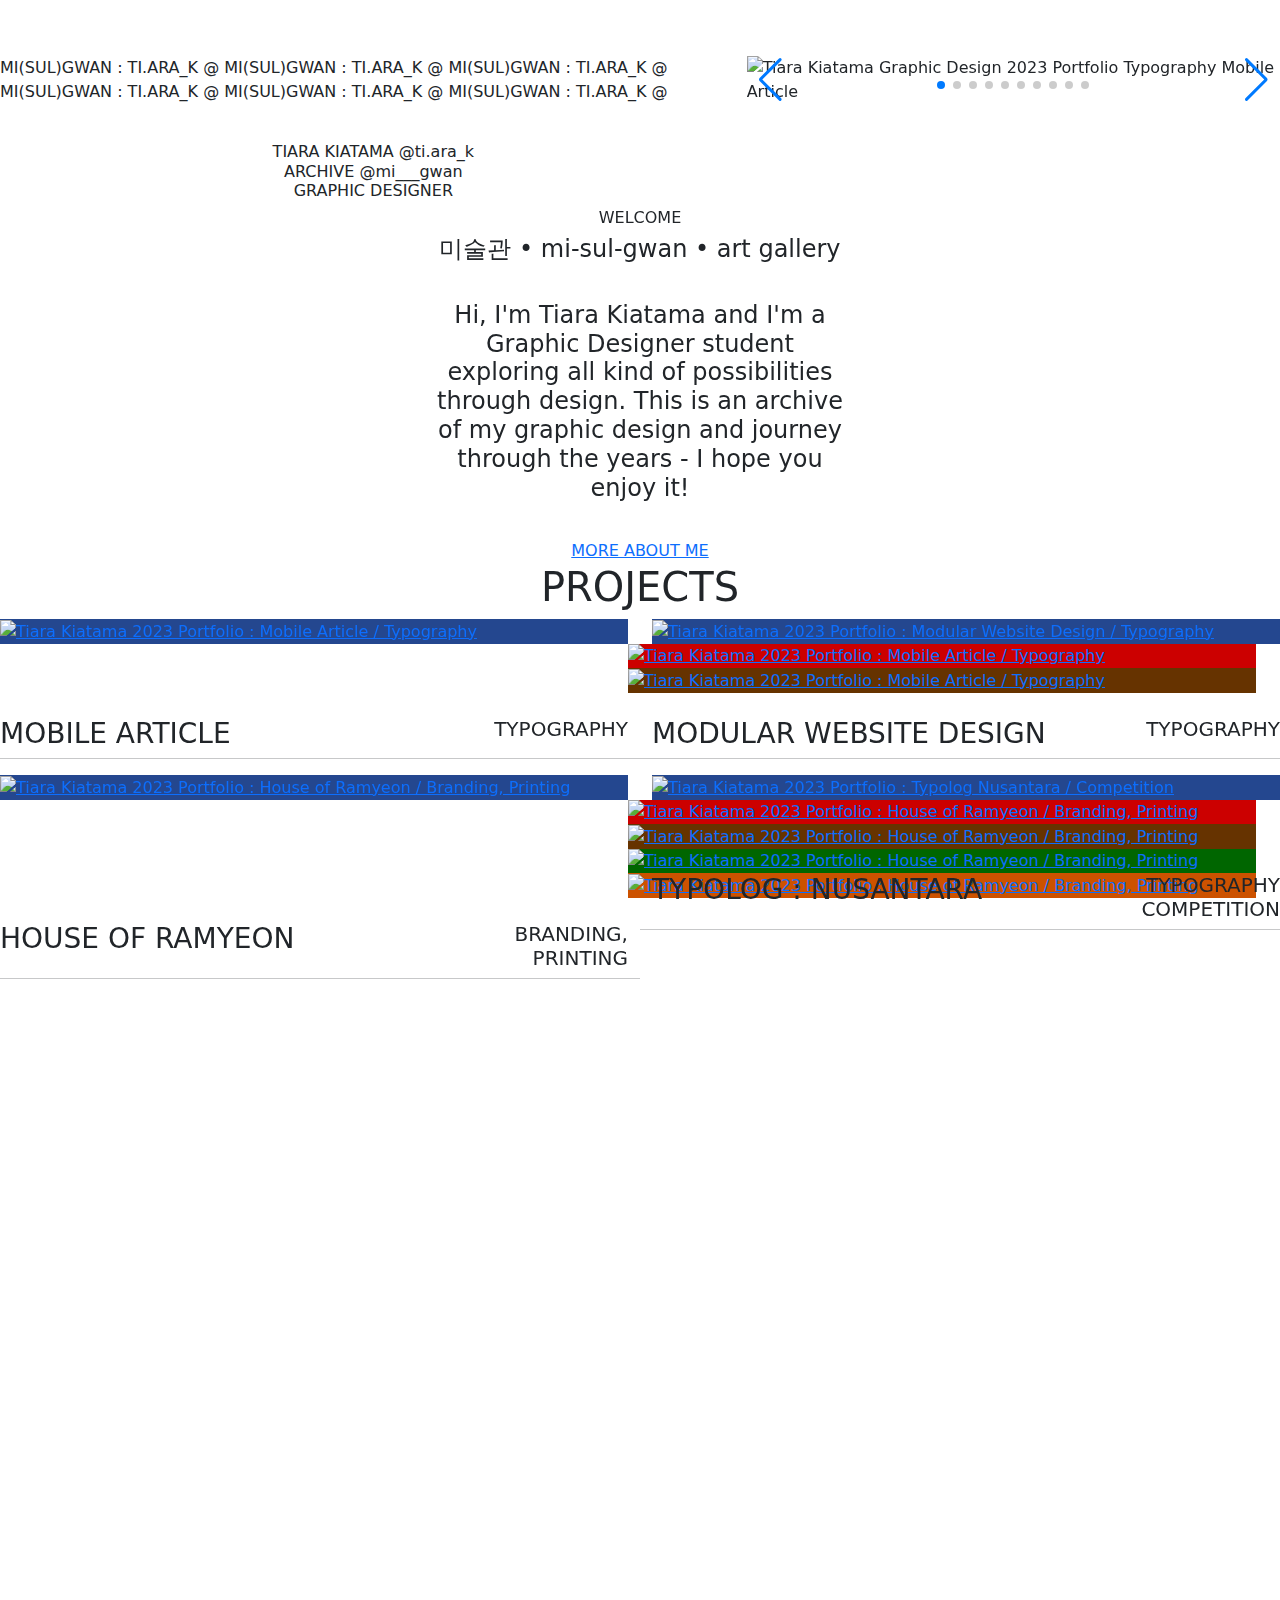
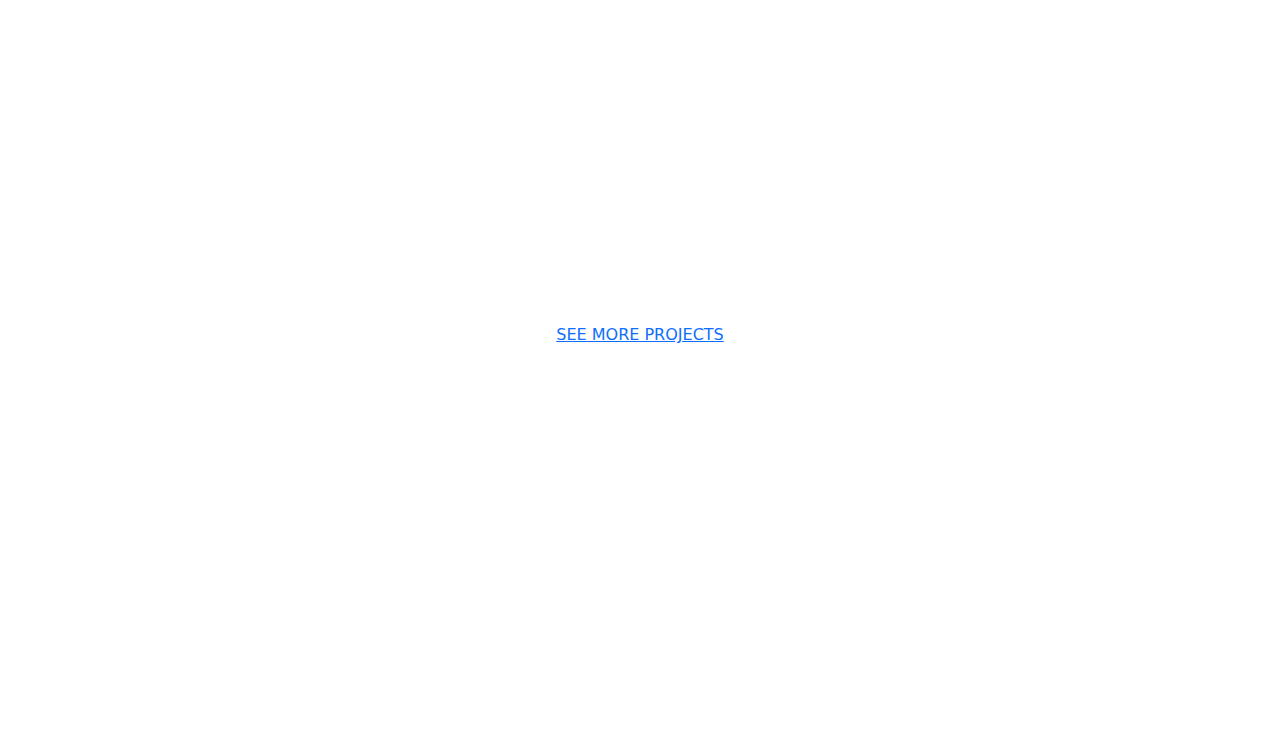
==== index.html @ 48b8a0bd "Add files via upload" ====
<!DOCTYPE html>
<html lang="en">
  <head>
    <meta charset="utf-8" />
    <meta http-equiv="X-UA-Compatible" content="IE=edge" />
    <meta name="viewport" content="width=device-width, initial-scale=1" />
    <title>MiSulGwan - Tiara Kiatama</title>
    <link
      href="https://cdn.jsdelivr.net/npm/bootstrap@5.3.3/dist/css/bootstrap.min.css"
      rel="stylesheet"
      integrity="sha384-QWTKZyjpPEjISv5WaRU9OFeRpok6YctnYmDr5pNlyT2bRjXh0JMhjY6hW+ALEwIH"
      crossorigin="anonymous"
    />
    <!--Codes for Animate on Scroll-->
    <link href="https://unpkg.com/aos@2.3.1/dist/aos.css" rel="stylesheet" />
    <!--Codes for Transition Style-->
    <link rel="stylesheet" href="https://unpkg.com/transition-style" />
    <!--Codes for Swiper JS-->
    <link
      rel="stylesheet"
      href="https://unpkg.com/swiper/swiper-bundle.min.css"
    />
    <!--Codes for Adobe Fonts-->
    <link rel="stylesheet" href="https://use.typekit.net/izb7ylz.css" />
    <!--Codes for CSS-->
    <link rel="stylesheet" href="asset/css/style.css" />
    <!--Codes for Script JS-->
    <script src="asset/js/script.js"></script>
    <link
      rel="stylesheet"
      href="https://cdn.jsdelivr.net/npm/swiper@11/swiper-bundle.min.css"
    />
  </head>
  <body>
    <!--Navigation Bar-->
    <nav
      class="navbar navbar-expand-sm custom-navbar sticky-top cursor"
      data-bs-theme="dark"
      s
    >
      <div class="container-fluid">
        <a class="navbar-brand" href="index.html">MI(SUL)GWAN</a>
        <button
          class="navbar-toggler"
          type="button-white"
          data-bs-toggle="offcanvas"
          data-bs-target="#offcanvasNavbar"
          aria-controls="offcanvasNavbar"
          aria-label="Toggle navigation"
        >
          <span class="navbar-toggler-icon"></span>
        </button>
        <div
          class="offcanvas offcanvas-end"
          tabindex="-1"
          id="offcanvasNavbar"
          aria-labelledby="offcanvasNavbarLabel"
        >
          <div class="offcanvas-header">
            <h5
              class="offcanvas-title"
              id="offcanvasWithBothOptionsLabel"
              aria-labelledby="offcanvasWithBothOptionsLabel"
            >
              MI(SUL)GWAN
            </h5>
            <button
              type="button"
              class="btn-close-white"
              data-bs-dismiss="offcanvas"
              aria-label="Close"
            ></button>
          </div>
          <div class="offcanvas-body">
            <ul class="navbar-nav justify-content-end flex-grow-1 pe-3">
              <li class="nav-item">
                <a class="nav-link" href="portfolio-projects.html">Projects</a>
              </li>
              <li class="nav-item">
                <a class="nav-link" href="#">About</a>
              </li>
              <li class="nav-item">
                <a class="nav-link" href="#">Contacts</a>
              </li>
            </ul>
          </div>
        </div>
      </div>
    </nav>
    <!--Codes for Main Landing Section-->
    <section transition-style="in:circle:hesitate">
      <div class="row gx-0 gy-5">
        <div class="col-lg-7 col-md-12 col-sm-12 col-xs-12">
          <div id="particles-js"></div>
          <div class="marquee">
            <div class="marquee-inner">
              <span>
                <div>
                  MI(SUL)GWAN : TI.ARA_K @ MI(SUL)GWAN : TI.ARA_K @ MI(SUL)GWAN
                  : TI.ARA_K @ &nbsp;
                </div>
              </span>
              <span>
                <div>
                  MI(SUL)GWAN : TI.ARA_K @ MI(SUL)GWAN : TI.ARA_K @ MI(SUL)GWAN
                  : TI.ARA_K @ &nbsp;
                </div>
              </span>
            </div>
          </div>
          <div class="row text-center section">
            <h6 class="text-col-gray">
              <br /><br />TIARA KIATAMA @ti.ara_k<br />ARCHIVE @mi___gwan<br />GRAPHIC
              DESIGNER
            </h6>
          </div>
        </div>
        <div class="col-lg-5 col-md-12 col-sm-12 col-xs-12 col-wrapper">
          <div class="swiper mySwiper cursor">
            <div class="swiper-wrapper">
              <div class="swiper-slide">
                <img
                  src="asset/img/tiara-kiatama-portfolio-2023-tipo-article-1.png"
                  alt="Tiara Kiatama Graphic Design 2023 Portfolio Typography Mobile Article"
                />
              </div>
              <div class="swiper-slide">
                <img
                  src="asset/img/tiara-kiatama-portfolio-2023-tipo-web-1.heic"
                  alt="Tiara Kiatama Graphic Design 2023 Portfolio Typography Desktop Article"
                />
              </div>
              <div class="swiper-slide">
                <img
                  src="asset/img/tiara-kiatama-portfolio-2023-procet-uts-1.heic"
                  alt="Tiara Kiatama Graphic Design 2023 Portfolio Printing Production Stationary"
                />
              </div>
              <div class="swiper-slide">
                <img
                  src="asset/img/tiara-kiatama-portfolio-2023-typolog-nusantara-1.heic"
                  alt="Tiara Kiatama Graphic Design 2023 Portfolio Typolog Typography Competiton"
                />
              </div>
              <div class="swiper-slide">
                <img
                  src="asset/img/tiara-kiatama-portfolio-2023-dg1-3-1.png"
                  alt="Tiara Kiatama Graphic Design 2023 Portfolio Advertorial"
                />
              </div>
              <div class="swiper-slide">
                <img
                  src="asset/img/tiara-kiatama-portfolio-2023-procet-dkv-1.heic"
                  alt="Tiara Kiatama Graphic Design 2023 Portfolio Printing Production DKV UPH Booklet"
                />
              </div>
              <div class="swiper-slide">
                <img
                  src="asset/img/tiara-kiatama-portfolio-2023-studkv-bts-1.heic"
                  alt="Tiara Kiatama Graphic Design 2023 Portfolio BTS 10 Year Discography"
                />
              </div>
              <div class="swiper-slide">
                <img
                  src="asset/img/tiara-kiatama-portfolio-2023-dg1-4-1.heic"
                  alt="Tiara Kiatama Graphic Design 2023 Portfolio Tourism Greece Poster & Brochure"
                />
              </div>
              <div class="swiper-slide">
                <img
                  src="asset/img/tiara-kiatama-portfolio-2023-tipo-mama-1.heic"
                  alt="Tiara Kiatama Graphic Design 2023 Portfolio Advance Typography System Mnet Asian Music Awards MAMA 2024"
                />
              </div>
              <div class="swiper-slide">
                <img
                  src="asset/img/tiara-kiatama-portfolio-2023-dg1-5-1.heic"
                  alt="Tiara Kiatama Graphic Design 2023 Portfolio Book Urban Gardening"
                />
              </div>
            </div>
            <div class="swiper-button-next"></div>
            <div class="swiper-button-prev"></div>
            <div class="swiper-pagination"></div>
          </div>
        </div>
      </div>
    </section>
    <!--Codes for Intro-->
    <section class="intro-section text-center">
      <div class="row gx-0 gy-5">
        <div class="col-xl-4 col-lg-3 col-md-2 col-sm-2 col-xs-1"></div>
        <div class="col-xl-4 col-lg-6 col-md-8 col-sm-8 col-xs-10">
          <div data-aos="fade-up" data-aos-duration="2000">
            <h6 class="text-col-gray">WELCOME</h6>
            <h4>미술관 • mi-sul-gwan • art gallery <br /><br /></h4>
            <h4>
              Hi, I'm Tiara Kiatama and I'm a Graphic Designer student exploring
              all kind of possibilities through design. This is an archive of my
              graphic design and journey through the years - I hope you enjoy
              it! <br /><br />
            </h4>
          </div>
          <a href="/" class="bn3637 bn37 cursor" data-aos="flip-left"
            >MORE ABOUT ME</a
          >
        </div>
        <div class="col-xl-4 col-lg-3 col-md-2 col-sm-2 col-xs-1"></div>
      </div>
    </section>
    <!--Codes for Project Title-->
    <section class="project-title-section">
      <h1 class="text-center" data-aos="fade-up" data-aos-duration="2000">
        PROJECTS
      </h1>
    </section>
    <!--Codes for DG Projects-->
    <section class="dg-project-section">
      <div class="row">
        <div
          class="col-xl-6 col-lg-6 col-md-6 col-sm-12 col-xs-12"
          data-aos="fade-up"
        >
          <a href="portfolio-2023-tipo-article.html">
            <div class="wrapper cursor">
              <div class="slider">
                <div class="slide">
                  <img
                    src="asset/img/tiara-kiatama-portfolio-2023-tipo-article-1.png"
                    alt="Tiara Kiatama 2023 Portfolio : Mobile Article / Typography"
                    class="img-fluid"
                    style="object-position: 82% 18%"
                  />
                </div>
                <div class="slide">
                  <img
                    src="asset/img/tiara-kiatama-portfolio-2023-tipo-article-3.png"
                    alt="Tiara Kiatama 2023 Portfolio : Mobile Article / Typography"
                    class="img-fluid"
                    style="object-position: 45% 55%"
                  />
                </div>
                <div class="slide">
                  <img
                    src="asset/img/tiara-kiatama-portfolio-2023-tipo-article-5.png"
                    alt="Tiara Kiatama 2023 Portfolio : Mobile Article / Typography"
                    class="img-fluid"
                    style="object-position: 80% 20%"
                  />
                </div>
              </div>
            </div>
          </a>
          <br />
          <div class="row">
            <div class="col-xl-8 col-lg-6 col-md-6 col-sm-6 col-xs-12">
              <h3 class="text-start">MOBILE ARTICLE</h3>
            </div>
            <div class="col-xl-4 col-lg-6 col-md-6 col-sm-6 col-xs-12 desc">
              <h5 class="text-end text-xs-start">TYPOGRAPHY</h5>
            </div>
            <hr />
          </div>
        </div>
        <div
          class="col-xl-6 col-lg-6 col-md-6 col-sm-12 col-xs-12"
          data-aos="fade-up"
        >
          <a href="portfolio-2023-tipo-website.html">
            <div class="wrapper cursor">
              <div class="slider">
                <div class="slide">
                  <img
                    src="asset/img/tiara-kiatama-portfolio-2023-tipo-web-1.heic"
                    alt="Tiara Kiatama 2023 Portfolio : Modular Website Design / Typography"
                    class="img-fluid"
                    style="object-position: 60% 40%"
                  />
                </div>
                <div class="slide">
                  <img
                    src="asset/img/tiara-kiatama-portfolio-2023-tipo-web-3.heic"
                    alt="Tiara Kiatama 2023 Portfolio : Modular Website Design / Typography"
                    class="img-fluid"
                    style="object-position: 68% 32%"
                  />
                </div>
                <div class="slide">
                  <img
                    src="asset/img/tiara-kiatama-portfolio-2023-tipo-web-4.heic"
                    alt="Tiara Kiatama 2023 Portfolio : Modular Website Design / Typography"
                    class="img-fluid"
                    style="object-position: 55% 45%"
                  />
                </div>
              </div>
            </div>
          </a>
          <br />
          <div class="row">
            <div class="col-xl-8 col-lg-6 col-md-6 col-sm-6 col-xs-12">
              <h3 class="text-start">MODULAR WEBSITE DESIGN</h3>
            </div>
            <div class="col-xl-4 col-lg-6 col-md-6 col-sm-6 col-xs-12 desc">
              <h5 class="text-end text-xs-start">TYPOGRAPHY</h5>
            </div>
            <hr />
          </div>
        </div>
        <div
          class="col-xl-6 col-lg-6 col-md-6 col-sm-12 col-xs-12"
          data-aos="fade-up"
        >
          <a href="portfolio-2023-printing-ramyeon.html">
            <div class="wrapper cursor">
              <div class="slider">
                <div class="slide">
                  <img
                    src="asset/img/tiara-kiatama-portfolio-2023-procet-uts-1.heic"
                    alt="Tiara Kiatama 2023 Portfolio : House of Ramyeon / Branding, Printing"
                    class="img-fluid"
                    style="object-position: 20% 80%"
                  />
                </div>
                <div class="slide">
                  <img
                    src="asset/img/tiara-kiatama-portfolio-2023-procet-uts-2.heic"
                    alt="Tiara Kiatama 2023 Portfolio : House of Ramyeon / Branding, Printing"
                    class="img-fluid"
                    style="object-position: 40% 60%"
                  />
                </div>
                <div class="slide">
                  <img
                    src="asset/img/tiara-kiatama-portfolio-2023-procet-uts-3.heic"
                    alt="Tiara Kiatama 2023 Portfolio : House of Ramyeon / Branding, Printing"
                    class="img-fluid"
                    style="object-position: 75% 25%"
                  />
                </div>
                <div class="slide">
                  <img
                    src="asset/img/tiara-kiatama-portfolio-2023-procet-uts-4.heic"
                    alt="Tiara Kiatama 2023 Portfolio : House of Ramyeon / Branding, Printing"
                    class="img-fluid"
                    style="object-position: 35% 65%"
                  />
                </div>
                <div class="slide">
                  <img
                    src="asset/img/tiara-kiatama-portfolio-2023-procet-uts-5.heic"
                    alt="Tiara Kiatama 2023 Portfolio : House of Ramyeon / Branding, Printing"
                    class="img-fluid"
                    style="object-position: 50% 50%"
                  />
                </div>
              </div>
            </div>
          </a>
          <br />
          <div class="row">
            <div class="col-xl-8 col-lg-6 col-md-6 col-sm-6 col-xs-12">
              <h3 class="text-start">HOUSE OF RAMYEON</h3>
            </div>
            <div class="col-xl-4 col-lg-6 col-md-6 col-sm-6 col-xs-12 desc">
              <h5 class="text-end text-xs-start">BRANDING, PRINTING</h5>
            </div>
            <hr />
          </div>
        </div>
        <div
          class="col-xl-6 col-lg-6 col-md-6 col-sm-12 col-xs-12"
          data-aos="fade-up"
        >
          <a href="portfolio-2023-typolog-nusantara.html">
            <div class="wrapper cursor">
              <div class="slider">
                <div class="slide">
                  <img
                    src="asset/img/tiara-kiatama-portfolio-2023-typolog-nusantara-1.heic"
                    alt="Tiara Kiatama 2023 Portfolio : Typolog Nusantara / Competition"
                    class="img-fluid"
                    style="object-position: 52% 48%"
                  />
                </div>
                <div class="slide">
                  <img
                    src="asset/img/tiara-kiatama-portfolio-2023-typolog-nusantara-2.heic"
                    alt="Tiara Kiatama 2023 Portfolio : Typolog Nusantara / Competition"
                    class="img-fluid"
                    style="object-position: 25% 75%"
                  />
                </div>
                <div class="slide">
                  <img
                    src="asset/img/tiara-kiatama-portfolio-2023-typolog-nusantara-3.heic"
                    alt="Tiara Kiatama 2023 Portfolio : Typolog Nusantara / Competition"
                    class="img-fluid"
                    style="object-position: 60% 40%"
                  />
                </div>
              </div>
            </div>
          </a>
          <br />
          <div class="row">
            <div class="col-xl-8 col-lg-6 col-md-6 col-sm-6 col-xs-12">
              <h3 class="text-start">TYPOLOG : NUSANTARA</h3>
            </div>
            <div class="col-xl-4 col-lg-6 col-md-6 col-sm-6 col-xs-12 desc">
              <h5 class="text-end text-xs-start">TYPOGRAPHY COMPETITION</h5>
            </div>
            <hr />
          </div>
        </div>
        <div
          class="col-xl-6 col-lg-6 col-md-6 col-sm-12 col-xs-12"
          data-aos="fade-up"
        >
          <a href="portfolio-2023-dg-synesthesia.html">
            <div class="wrapper cursor">
              <div class="slider">
                <div class="slide">
                  <img
                    src="asset/img/tiara-kiatama-portfolio-2023-dg1-3-1.png"
                    alt="Tiara Kiatama 2023 Portfolio : Music Synesthesia Advertorial / Graphic Design"
                    class="img-fluid"
                    style="object-position: 60% 40%"
                  />
                </div>
                <div class="slide">
                  <img
                    src="asset/img/tiara-kiatama-portfolio-2023-dg1-3-2.png"
                    alt="Tiara Kiatama 2023 Portfolio : Music Synesthesia Advertorial / Graphic Design"
                    class="img-fluid"
                    style="object-position: 60% 40%"
                  />
                </div>
                <div class="slide">
                  <img
                    src="asset/img/tiara-kiatama-portfolio-2023-dg1-3-3.png"
                    alt="Tiara Kiatama 2023 Portfolio : Music Synesthesia Advertorial / Graphic Design"
                    class="img-fluid"
                    style="object-position: 60% 40%"
                  />
                </div>
              </div>
            </div>
          </a>
          <br />
          <div class="row">
            <div class="col-xl-8 col-lg-6 col-md-6 col-sm-6 col-xs-12">
              <h3 class="text-start">MUSIC SYNESTHESIA ADVERTORIAL</h3>
            </div>
            <div class="col-xl-4 col-lg-6 col-md-6 col-sm-6 col-xs-12 desc">
              <h5 class="text-end text-xs-start">GRAPHIC DESIGN</h5>
            </div>
            <hr />
          </div>
        </div>
        <div
          class="col-xl-6 col-lg-6 col-md-6 col-sm-12 col-xs-12"
          data-aos="fade-up"
        >
          <a href="portfolio-2023-print-dkv-uph-booklet.html">
            <div class="wrapper cursor">
              <div class="slider">
                <div class="slide">
                  <img
                    src="asset/img/tiara-kiatama-portfolio-2023-procet-dkv-1.heic"
                    alt="Tiara Kiatama 2023 Portfolio : DKV UPH Booklet / Printing"
                    class="img-fluid"
                    style="object-position: 55% 45%"
                  />
                </div>
                <div class="slide">
                  <img
                    src="asset/img/tiara-kiatama-portfolio-2023-procet-dkv-2.heic"
                    alt="Tiara Kiatama 2023 Portfolio : DKV UPH Booklet / Printing"
                    class="img-fluid"
                    style="object-position: 60% 40%"
                  />
                </div>
              </div>
            </div>
          </a>
          <br />
          <div class="row">
            <div class="col-xl-8 col-lg-6 col-md-6 col-sm-6 col-xs-12">
              <h3 class="text-start">DKV UPH BOOKLET</h3>
            </div>
            <div class="col-xl-4 col-lg-6 col-md-6 col-sm-6 col-xs-12 desc">
              <h5 class="text-end text-xs-start">PRINTING</h5>
            </div>
            <hr />
          </div>
        </div>
        <div
          class="col-xl-6 col-lg-6 col-md-6 col-sm-12 col-xs-12"
          data-aos="fade-up"
        >
          <a href="portfolio-2023-bts-discography.html">
            <div class="wrapper cursor">
              <div class="slider">
                <div class="slide">
                  <img
                    src="asset/img/tiara-kiatama-portfolio-2023-studkv-bts-1.heic"
                    alt="Tiara Kiatama 2023 Portfolio : BTS 10 Year Discography / Bookmark"
                    class="img-fluid"
                    style="object-position: 65% 35%"
                  />
                </div>
                <div class="slide">
                  <img
                    src="asset/img/tiara-kiatama-portfolio-2023-studkv-bts-2.heic"
                    alt="Tiara Kiatama 2023 Portfolio : BTS 10 Year Discography / Bookmark"
                    class="img-fluid"
                    style="object-position: 50% 50%"
                  />
                </div>
              </div>
            </div>
          </a>
          <br />
          <div class="row">
            <div class="col-xl-8 col-lg-6 col-md-6 col-sm-6 col-xs-12">
              <h3 class="text-start">BTS 10 YEAR DISCOGRAPHY</h3>
            </div>
            <div class="col-xl-4 col-lg-6 col-md-6 col-sm-6 col-xs-12 desc">
              <h5 class="text-end text-xs-start">BOOKMARK</h5>
            </div>
            <hr />
          </div>
        </div>
        <div
          class="col-xl-6 col-lg-6 col-md-6 col-sm-12 col-xs-12"
          data-aos="fade-up"
        >
          <a href="portfolio-2023-dg-greece-tourism.html">
            <div class="wrapper cursor">
              <div class="slider">
                <div class="slide">
                  <img
                    src="asset/img/tiara-kiatama-portfolio-2023-dg1-4-1.heic"
                    alt="Tiara Kiatama 2023 Portfolio : Greece Tourism Promotional Tools / Graphic Design"
                    class="img-fluid"
                    style="object-position: 80% 20%"
                  />
                </div>
                <div class="slide">
                  <img
                    src="asset/img/tiara-kiatama-portfolio-2023-dg1-4-2.heic"
                    alt="Tiara Kiatama 2023 Portfolio : Greece Tourism Promotional Tools / Graphic Design"
                    class="img-fluid"
                    style="object-position: 85% 15%"
                  />
                </div>
                <div class="slide">
                  <img
                    src="asset/img/tiara-kiatama-portfolio-2023-dg1-4-3-1.png"
                    alt="Tiara Kiatama 2023 Portfolio : Greece Tourism Promotional Tools / Graphic Design"
                    class="img-fluid"
                    style="object-position: 50% 50%"
                  />
                </div>
                <div class="slide">
                  <img
                    src="asset/img/tiara-kiatama-portfolio-2023-dg1-4-3-2.png"
                    alt="Tiara Kiatama 2023 Portfolio : Greece Tourism Promotional
                Tools / Graphic Design"
                    class="img-fluid"
                    style="object-position: 50% 50%"
                  />
                </div>
                <div class="slide">
                  <img
                    src="asset/img/tiara-kiatama-portfolio-2023-dg1-4-3-3.png"
                    alt="Tiara Kiatama 2023 Portfolio : Greece Tourism Promotional Tools / Graphic Design"
                    class="img-fluid"
                    style="object-position: 50% 50%"
                  />
                </div>
              </div>
            </div>
          </a>
          <br />
          <div class="row">
            <div class="col-xl-8 col-lg-8 col-md-6 col-sm-6 col-xs-12">
              <h3 class="text-start">GREECE TOURISM PROMOTIONAL TOOLS</h3>
            </div>
            <div class="col-xl-4 col-lg-4 col-md-6 col-sm-6 col-xs-12 desc">
              <h5 class="text-end text-xs-start">GRAPHIC DESIGN</h5>
            </div>
            <hr />
          </div>
        </div>
        <div
          class="col-xl-6 col-lg-6 col-md-6 col-sm-12 col-xs-12"
          data-aos="fade-up"
        >
          <a href="portfolio-2023-tipo-mama-awards-2024.html">
            <div class="wrapper cursor">
              <div class="slider">
                <div class="slide">
                  <img
                    src="asset/img/tiara-kiatama-portfolio-2023-tipo-mama-1.heic"
                    alt="Tiara Kiatama 2023 Portfolio : MAMA Awards 2024 Event Tools / Typography"
                    class="img-fluid"
                    style="object-position: 75% 25%"
                  />
                </div>
                <div class="slide">
                  <img
                    src="asset/img/tiara-kiatama-portfolio-2023-tipo-mama-2.heic"
                    alt="Tiara Kiatama 2023 Portfolio : MAMA Awards 2024 Event Tools / Typography"
                    class="img-fluid"
                    style="object-position: 60% 40%"
                  />
                </div>
                <div class="slide">
                  <img
                    src="asset/img/tiara-kiatama-portfolio-2023-tipo-mama-3.heic"
                    alt="Tiara Kiatama 2023 Portfolio : MAMA Awards 2024 Event Tools / Typography"
                    class="img-fluid"
                    style="object-position: 50% 50%"
                  />
                </div>
                <div class="slide">
                  <img
                    src="asset/img/tiara-kiatama-portfolio-2023-tipo-mama-4.heic"
                    alt="Tiara Kiatama 2023 Portfolio : MAMA Awards 2024 Event Tools / Typography"
                    class="img-fluid"
                    style="object-position: 40% 60%"
                  />
                </div>
                <div class="slide">
                  <img
                    src="asset/img/tiara-kiatama-portfolio-2023-tipo-mama-5.heic"
                    alt="Tiara Kiatama 2023 Portfolio : MAMA Awards 2024 Event Tools / Typography"
                    class="img-fluid"
                    style="object-position: 10% 90%"
                  />
                </div>
                <div class="slide">
                  <img
                    src="asset/img/tiara-kiatama-portfolio-2023-tipo-mama-6.heic"
                    alt="Tiara Kiatama 2023 Portfolio : MAMA Awards 2024 Event Tools / Typography"
                    class="img-fluid"
                    style="object-position: 35% 65%"
                  />
                </div>
                <div class="slide">
                  <img
                    src="asset/img/tiara-kiatama-portfolio-2023-tipo-mama-7.heic"
                    alt="Tiara Kiatama 2023 Portfolio : MAMA Awards 2024 Event Tools / Typography"
                    class="img-fluid"
                    style="object-position: 60% 40%"
                  />
                </div>
                <div class="slide">
                  <img
                    src="asset/img/tiara-kiatama-portfolio-2023-tipo-mama-8.heic"
                    alt="Tiara Kiatama 2023 Portfolio : MAMA Awards 2024 Event Tools / Typography"
                    class="img-fluid"
                    style="object-position: 50% 50%"
                  />
                </div>
              </div>
            </div>
          </a>
          <br />
          <div class="row">
            <div class="col-xl-8 col-lg-6 col-md-6 col-sm-6 col-xs-12">
              <h3 class="text-start">MAMA AWARDS 2024 EVENT TOOLS</h3>
            </div>
            <div class="col-xl-4 col-lg-6 col-md-6 col-sm-6 col-xs-12 desc">
              <h5 class="text-end text-xs-start">TYPOGRAPHY</h5>
            </div>
            <hr />
          </div>
        </div>
        <div
          class="col-xl-6 col-lg-6 col-md-6 col-sm-12 col-xs-12"
          data-aos="fade-up"
        >
          <a href="portfolio-2023-dg-urban-gardening.html">
            <div class="wrapper cursor">
              <div class="slider">
                <div class="slide">
                  <img
                    src="asset/img/tiara-kiatama-portfolio-2023-dg1-5-1.heic"
                    alt="Tiara Kiatama 2023 Portfolio : Urban Gardening Book Design / Graphic Design"
                    class="img-fluid"
                    style="object-position: 50% 50%"
                  />
                </div>
                <div class="slide">
                  <img
                    src="asset/img/tiara-kiatama-portfolio-2023-dg1-5-2.heic"
                    alt="Tiara Kiatama 2023 Portfolio : Urban Gardening Book Design / Graphic Design"
                    class="img-fluid"
                    style="object-position: 50% 50%"
                  />
                </div>
                <div class="slide">
                  <img
                    src="asset/img/tiara-kiatama-portfolio-2023-dg1-5-3.heic"
                    alt="Tiara Kiatama 2023 Portfolio : Urban Gardening Book Design / Graphic Design"
                    class="img-fluid"
                    style="object-position: 50% 50%"
                  />
                </div>
                <div class="slide">
                  <img
                    src="asset/img/tiara-kiatama-portfolio-2023-dg1-5-4.heic"
                    alt="Tiara Kiatama 2023 Portfolio : Urban Gardening Book Design / Graphic Design"
                    class="img-fluid"
                    style="object-position: 50% 50%"
                  />
                </div>
              </div>
            </div>
          </a>
          <br />
          <div class="row">
            <div class="col-xl-8 col-lg-6 col-md-6 col-sm-6 col-xs-12">
              <h3 class="text-start">URBAN GARDENING BOOK DESIGN</h3>
            </div>
            <div class="col-xl-4 col-lg-6 col-md-6 col-sm-6 col-xs-12 desc">
              <h5 class="text-end text-xs-start">GRAPHIC DESIGN</h5>
            </div>
            <hr />
          </div>
        </div>
      </div>
    </section>
    <!--Codes for More Project Button-->
    <section class="more-project-section text-center">
      <a
        href="portfolio-projects.html"
        class="bn3637 bn37 cursor"
        data-aos="flip-left"
        >SEE MORE PROJECTS</a
      >
    </section>
    <!--Codes for Contacts-->
    <section class="contacts cursor" data-aos="fade-up">
      <div class="row">
        <div class="col-xl-6 col-lg-6 col-md-6 col-sm-6 col-xs-6">
          <h2>MI(SUL)GWAN</h2>
          <br />
          <h4>
            <ul class="no-bullet">
              <li>
                <a href="portfolio-projects.html">Projects</a>
              </li>
              <li>
                <a href="#">About</a>
              </li>
              <li>
                <a href="#">Contacts</a>
              </li>
            </ul>
          </h4>
        </div>
        <div
          class="col-xl-6 col-lg-6 col-md-6 col-sm-6 col-xs-6 text-end contacts-right"
        >
          <h2 style="visibility: hidden">MI(SUL)GWAN</h2>
          <br />
          <h4>
            <ul class="no-bullet contacts-align-right">
              <li>
                <a href="https://www.instagram.com/ti.ara_k/"
                  ><span>
                    ti.ara_k
                    <i class="fab fa-instagram fa-xl fa-border"></i></span
                ></a>
              </li>
              <br />
              <li>
                <a href="https://www.instagram.com/mi___gwan/">
                  <span>
                    mi___gwan <i class="fab fa-instagram fa-xl fa-border"></i
                  ></span>
                </a>
              </li>
              <br />
              <li>
                <a href="www.behance.net/tiarakiatama">
                  <span>
                    Behance<i
                      class="fa-brands fa-square-behance fa-xl fa-border"
                    ></i
                  ></span>
                </a>
              </li>
            </ul>
          </h4>
          <br />
          <br />
          <h6 class="text-col-gray">LAST UPDATED : MAY 2024</h6>
        </div>
      </div>
    </section>
    <!--Script untuk GSAP-->
    <script src="https://cdn.jsdelivr.net/npm/gsap@3.12.5/dist/gsap.min.js"></script>
    <!--Codes for Script JS-->
    <script src="asset/js/script.js"></script>
    <!--Codes for Script (Bootstrap, Animate on Scroll, Font Awesome)-->
    <script
      src="https://cdn.jsdelivr.net/npm/@popperjs/core@2.11.8/dist/umd/popper.min.js"
      integrity="sha384-I7E8VVD/ismYTF4hNIPjVp/Zjvgyol6VFvRkX/vR+Vc4jQkC+hVqc2pM8ODewa9r"
      crossorigin="anonymous"
    ></script>
    <script
      src="https://cdn.jsdelivr.net/npm/bootstrap@5.3.3/dist/js/bootstrap.min.js"
      integrity="sha384-0pUGZvbkm6XF6gxjEnlmuGrJXVbNuzT9qBBavbLwCsOGabYfZo0T0to5eqruptLy"
      crossorigin="anonymous"
    ></script>
    <script
      src="https://kit.fontawesome.com/e5a2d57aa1.js"
      crossorigin="anonymous"
    ></script>
    <!-- Script for Animate on Scroll-->
    <script src="https://unpkg.com/aos@2.3.1/dist/aos.js"></script>
    <script>
      AOS.init();
    </script>
    <!-- Swiper JS -->
    <script src="https://cdn.jsdelivr.net/npm/swiper@11/swiper-bundle.min.js"></script>
    <!-- Initialize Swiper -->
    <script>
      var swiper = new Swiper(".mySwiper", {
        spaceBetween: 30,
        centeredSlides: true,
        rewind: true,
        autoplay: {
          delay: 2500,
          disableOnInteraction: false,
        },
        pagination: {
          el: ".swiper-pagination",
          clickable: true,
        },
        navigation: {
          nextEl: ".swiper-button-next",
          prevEl: ".swiper-button-prev",
        },
      });
    </script>
    <!-- Script untuk Particles.js -->
    <script src="https://cdn.jsdelivr.net/particles.js/2.0.0/particles.min.js"></script>
    <script>
      particlesJS("particles-js", {
        particles: {
          number: { value: 80, density: { enable: true, value_area: 800 } },
          color: { value: "#aaaaaa" },
          shape: {
            type: "circle",
            stroke: { width: 0, color: "#aaaaaa" },
            polygon: { nb_sides: 5 },
          },
          opacity: {
            value: 0.5,
            random: false,
            anim: { enable: false, speed: 1, opacity_min: 0.1, sync: false },
          },
          size: {
            value: 5,
            random: true,
            anim: { enable: false, speed: 40, size_min: 0.1, sync: false },
          },
          line_linked: {
            enable: true,
            distance: 150,
            color: "#aaaaaa",
            opacity: 0.4,
            width: 1,
          },
          move: {
            enable: true,
            speed: 6,
            direction: "none",
            random: false,
            straight: false,
            out_mode: "out",
            bounce: false,
            attract: { enable: false, rotateX: 600, rotateY: 1200 },
          },
        },
        interactivity: {
          detect_on: "canvas",
          events: {
            onhover: { enable: true, mode: "repulse" },
            onclick: { enable: true, mode: "push" },
            resize: true,
          },
          modes: {
            grab: { distance: 400, line_linked: { opacity: 1 } },
            bubble: {
              distance: 400,
              size: 40,
              duration: 2,
              opacity: 8,
              speed: 3,
            },
            repulse: { distance: 200, duration: 0.4 },
            push: { particles_nb: 4 },
            remove: { particles_nb: 2 },
          },
        },
        retina_detect: true,
      });
    </script>
    <script>
      console.clear();

      const colors = [
        "#24478f",
        "#cc0000",
        "#663300",
        "#006600",
        "#cc5200",
        "#6b00b3",
      ];
      const duration = 2.5;
      const hoverDelay = 1000;

      const wrappers = document.querySelectorAll(".wrapper");

      wrappers.forEach((wrapper) => {
        const slides = wrapper.querySelectorAll(".slide");
        const slidesAmount = slides.length;
        let currentIndex = 0;
        let isTweening = false;
        let isMouseIn = false;
        let hoverTimeout;

        slides.forEach((slide, i) => {
          gsap.set(slide, {
            backgroundColor: colors[i],
            xPercent: i > 0 && 100,
          });
        });

        const gotoSlide = () => {
          if (isTweening) return;

          isTweening = true;
          const target = slides[currentIndex];
          gsap.to(target, {
            xPercent: -100,
            duration: duration,
            onComplete: () => {
              gsap.set(target, { xPercent: 100 });
              isTweening = false;
              if (isMouseIn) {
                gotoSlide();
              } else {
                isTweening = true;
                gsap.to(slides[currentIndex], {
                  xPercent: -100,
                  duration: duration,
                });
                gsap.to(slides[0], {
                  xPercent: 0,
                  duration: duration,
                  onComplete: () => {
                    gsap.set(slides[currentIndex], { xPercent: 100 });
                    currentIndex = 0;
                    isTweening = false;
                  },
                });
              }
            },
          });

          if (slides[currentIndex + 1]) {
            gsap.to(slides[currentIndex + 1], {
              xPercent: 0,
              duration: duration,
            });
            currentIndex++;
          } else {
            gsap.to(slides[0], { xPercent: 0, duration: duration });
            currentIndex = 0;
          }
        };

        const startAutoplay = () => {
          hoverTimeout = setTimeout(() => {
            isMouseIn = true;
            gotoSlide();
          }, hoverDelay);
        };

        const stopAutoplay = () => {
          clearTimeout(hoverTimeout);
          isMouseIn = false;
        };

        wrapper.addEventListener("mouseenter", startAutoplay);
        wrapper.addEventListener("mouseleave", stopAutoplay);
      });
    </script>
  </body>
</html>
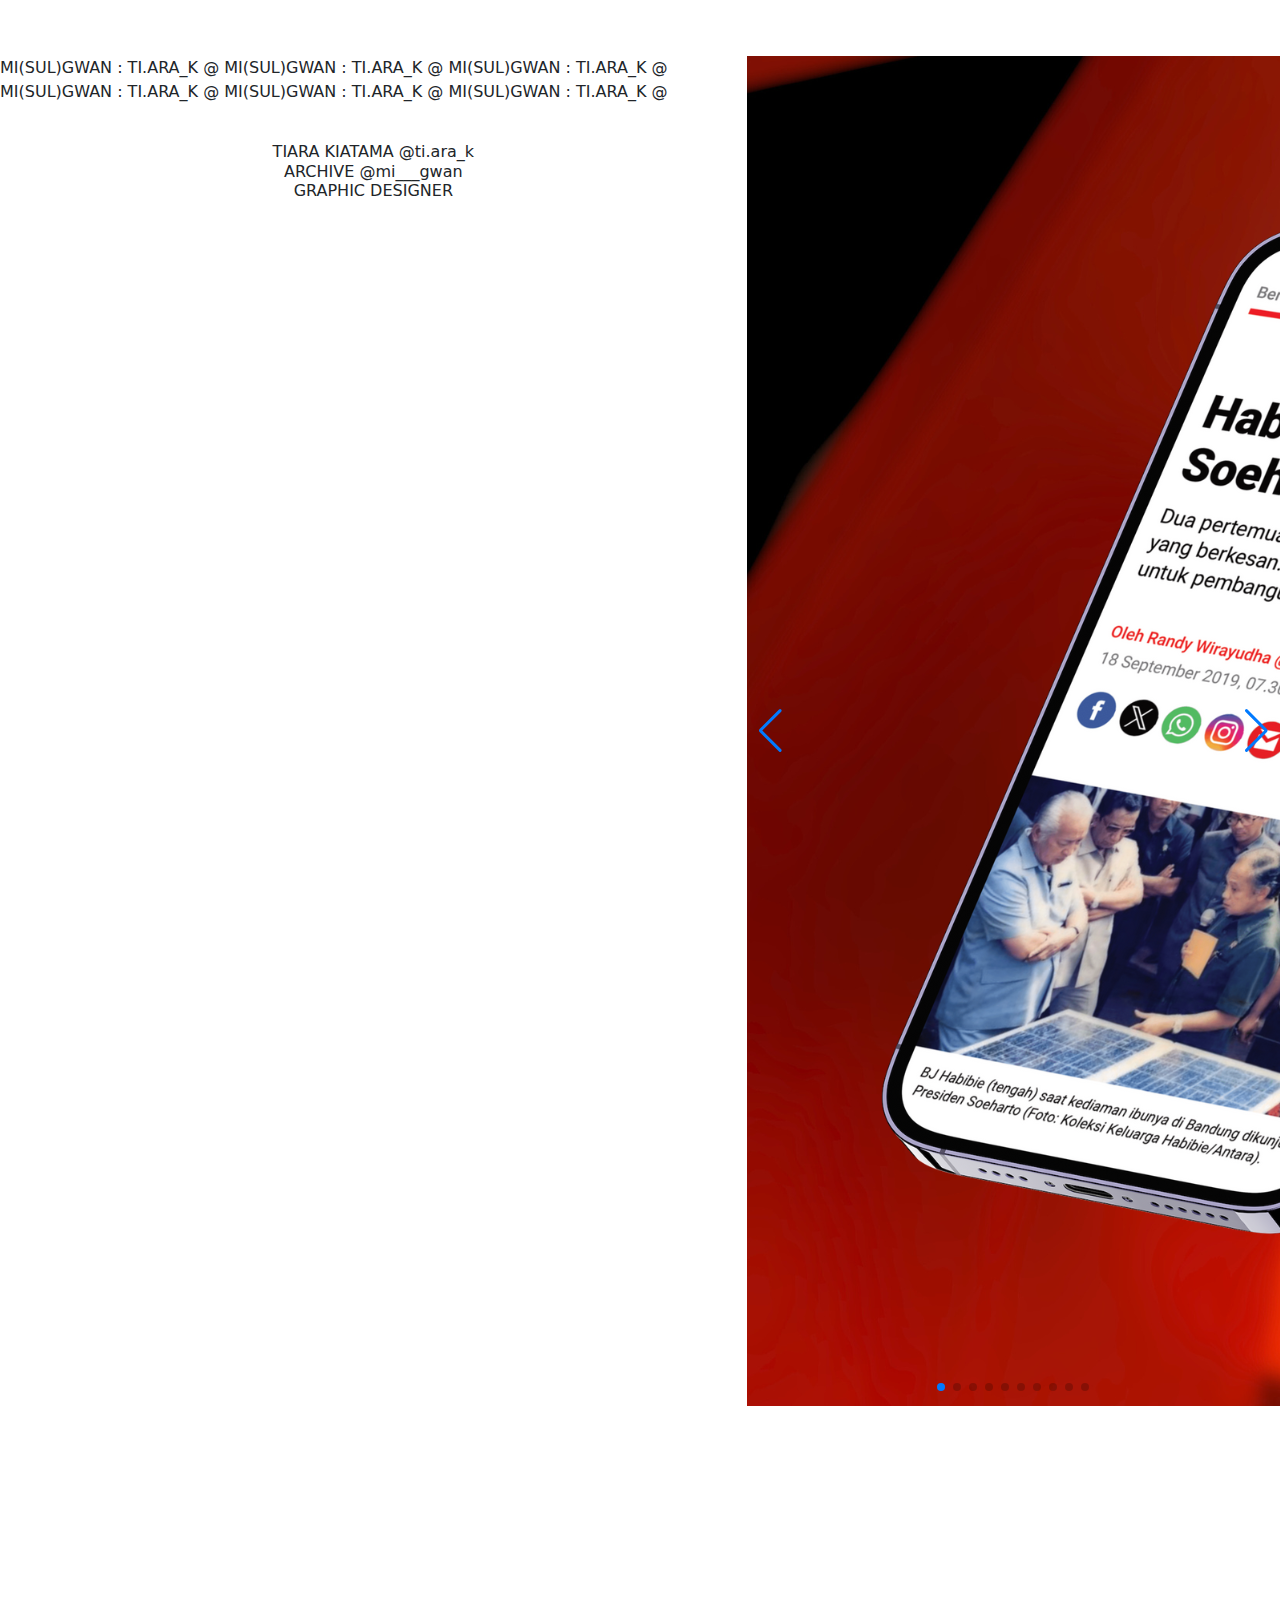
==== commit 744853bd: "Add files via upload" ====
--- a/index.html
+++ b/index.html
@@ -3,7 +3,10 @@
   <head>
     <meta charset="utf-8" />
     <meta http-equiv="X-UA-Compatible" content="IE=edge" />
-    <meta name="viewport" content="width=device-width, initial-scale=1" />
+    <meta
+      name="viewport"
+      content="width=device-width, initial-scale=1.0, maximum-scale=1.0, user-scalable=no"
+    />
     <title>MiSulGwan - Tiara Kiatama</title>
     <link
       href="https://cdn.jsdelivr.net/npm/bootstrap@5.3.3/dist/css/bootstrap.min.css"
